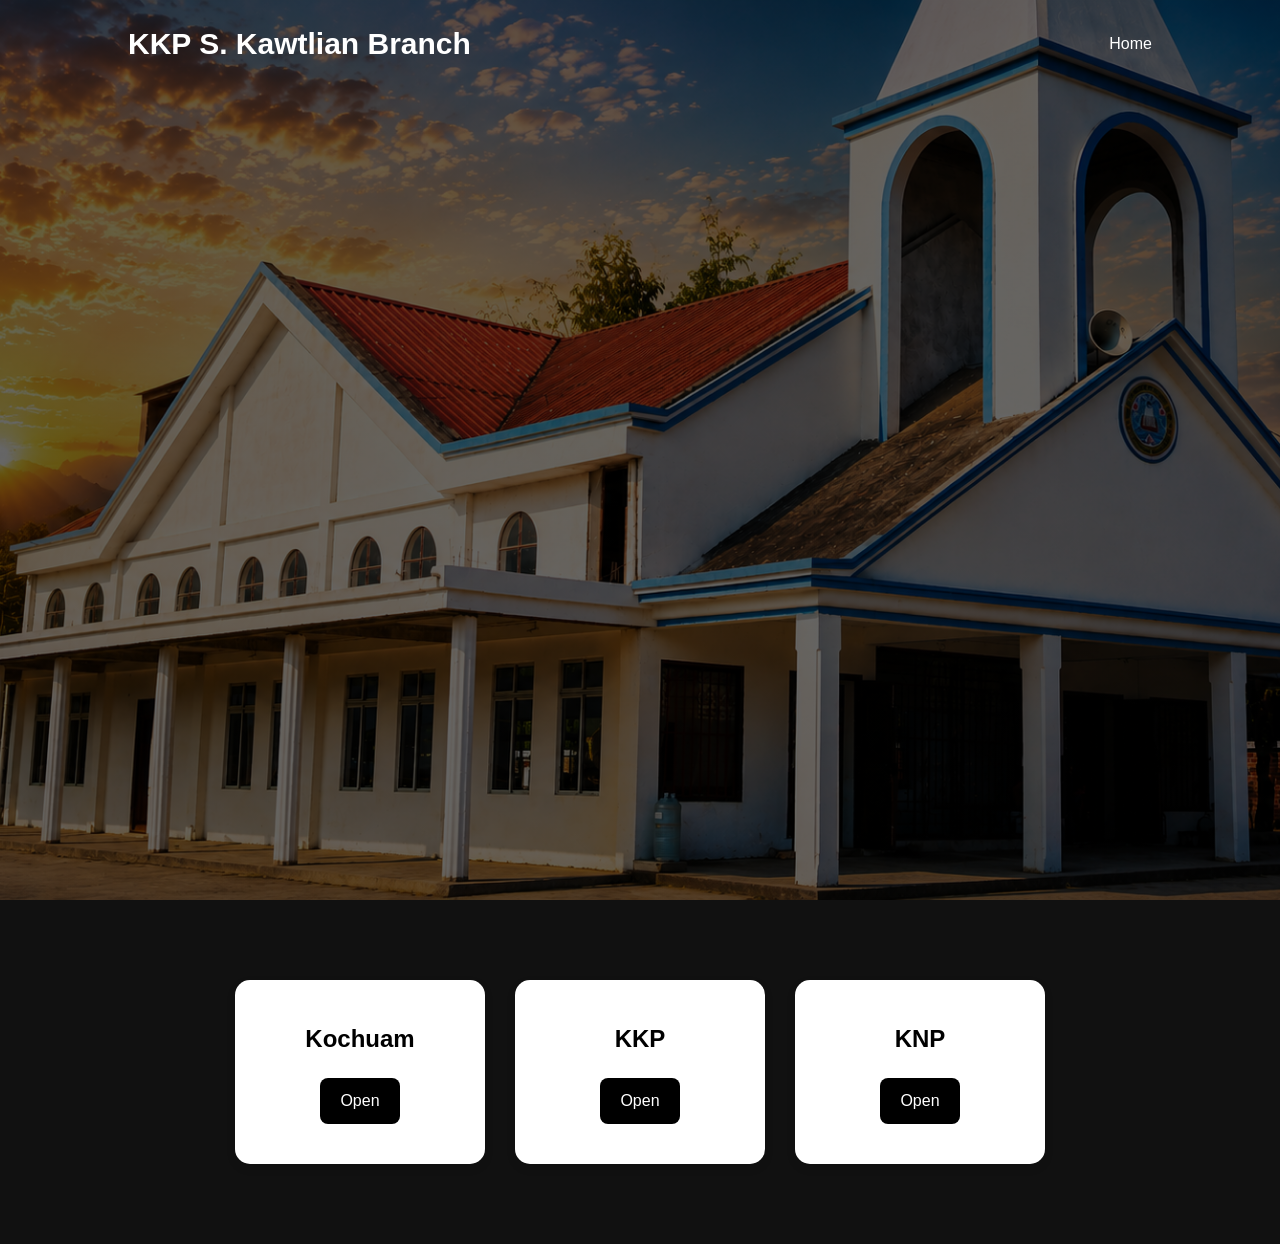
==== gallery.html @ a4f92d47 "update website" ====
<!DOCTYPE html>
<html lang="en">
<head>
  <meta charset="UTF-8">
  <meta name="viewport" content="width=device-width, initial-scale=1.0">

  <title>Gallery</title>

  <link rel="stylesheet" href="style.css">

  <style>

    .gallery-menu{
      display:flex;
      justify-content:center;
      gap:30px;
      flex-wrap:wrap;
      padding:80px 20px;
    }

    .gallery-card{
      background:white;
      padding:40px 20px;
      width:250px;
      text-align:center;
      border-radius:15px;
      box-shadow:0 4px 10px rgba(0,0,0,0.1);
    }

    .gallery-card h2{
      margin-bottom:20px;
    }

    .gallery-card a{
      display:inline-block;
      padding:10px 20px;
      background:black;
      color:white;
      text-decoration:none;
      border-radius:8px;
    }

  </style>

</head>

<body>

<header id="home">

  <nav>

    <h1 class="logo">
      KKP S. Kawtlian Branch
    </h1>

    <ul>
      <li><a href="index.html">Home</a></li>
    </ul>

  </nav>

</header>

<section class="gallery-menu">

  <div class="gallery-card">

    <h2>Kochuam</h2>

    <a href="kochuam.html">
      Open
    </a>

  </div>

  <div class="gallery-card">

    <h2>KKP</h2>

    <a href="kkp.html">
      Open
    </a>

  </div>

  <div class="gallery-card">

    <h2>KNP</h2>

    <a href="knp.html">
      Open
    </a>

  </div>

</section>

</body>
</html>
---- style.css ----
*{
  margin:0;
  padding:0;
  box-sizing:border-box;
  font-family:Arial, sans-serif;
}

html{
  scroll-behavior:smooth;
}

body{
  line-height:1.6;
  background:#f5f5f5;
}

/* HEADER */

header{
  height:100vh;

  background:
  linear-gradient(rgba(0,0,0,0.6),
  rgba(0,0,0,0.6)),
  url('background.png');

  background-size:cover;
  background-position:center;

  color:white;
}

/* NAVIGATION */

nav{
  display:flex;
  justify-content:space-between;
  align-items:center;
  padding:20px 10%;
}

.logo{
  font-size:30px;
}

nav ul{
  display:flex;
  list-style:none;
}

nav ul li{
  margin-left:20px;
}

nav ul li a{
  color:white;
  text-decoration:none;
  transition:0.3s;
}

nav ul li a:hover{
  color:gold;
}

/* HERO */

.hero{
  height:80vh;

  display:flex;
  flex-direction:column;
  justify-content:center;
  align-items:center;

  text-align:center;
}

.hero h2{
  font-size:55px;
}

.hero p{
  font-size:22px;
  margin:15px 0;
}

/* BUTTON */

.btn{
  display:inline-block;
  padding:12px 30px;

  background:gold;
  color:black;

  text-decoration:none;
  border-radius:30px;

  font-weight:bold;
  transition:0.3s;
}

.btn:hover{
  background:white;
}

/* SECTION */

.section{
  padding:80px 10%;
  text-align:center;
  background:white;
}

.section h2{
  font-size:45px;
  font-family:'Poppins', sans-serif;

  color:black;

  text-align:center;

  letter-spacing:3px;

  text-transform:uppercase;

  margin-bottom:30px;

  
}

.section h1{
  font-size:45px;
  font-family:'Poppins', sans-serif;

  color:white;

  text-align:center;

  letter-spacing:3px;

  text-transform:uppercase;

  margin-bottom:30px;

  text-shadow:
  0 0 10px rgba(255,255,255,0.4),
  0 0 20px rgba(255,255,255,0.2);
}

.dark{
  background:#111;
  color:white;
}

/* CARDS */

.cards{
    display:grid;
    grid-template-columns:repeat(auto-fit, minmax(200px, 1fr));
    gap:20px;

    max-width:900px;
    margin:auto;
}

.card{
    background:white;
    color:black;

    padding:15px;
    border-radius:15px;

    text-align:center;

    min-height:250px;

    display:flex;
    flex-direction:column;

    justify-content:flex-start;
    align-items:center;

    gap:5px;
}

.card img{
    width:150px;
    height:150px;

    object-fit:cover;

    border-radius:10px;
}

/* GALLERY */

.gallery{
  display:grid;

  grid-template-columns:
  repeat(auto-fit,minmax(250px,1fr));

  gap:20px;

  margin-top:40px;
}

.gallery img{
  width:100%;
  height:300px;

  object-fit:cover;

  border-radius:20px;

  transition:0.4s;
}

.gallery img:hover{
  transform:scale(1.05);
}

/* FOOTER */

footer{
  background:black;
  color:white;

  text-align:center;
  padding:20px;
}

/* MOBILE */

@media(max-width:768px){

  nav{
    flex-direction:column;
  }

  nav ul{
    margin-top:15px;
  }

  .hero h2{
    font-size:38px;
  }

}

/* FULLSCREEN IMAGE */

#lightbox{
  position:fixed;

  top:0;
  left:0;

  width:100%;
  height:100%;

  background:rgba(0,0,0,0.95);

  display:none;

  justify-content:center;
  align-items:center;

  z-index:9999;
}

#lightbox-img{
  max-width:90%;
  max-height:90%;

  border-radius:10px;
}

/* CLOSE BUTTON */

#close-btn{
  position:absolute;

  top:20px;
  right:40px;

  color:white;

  font-size:60px;
  font-weight:bold;

  cursor:pointer;

  z-index:10000;
}

.top-logo{
    width:100px;
    position:absolute;
    top:20px;
    left:20px;
}

body{
    margin:0;
}

header{
  height:100vh;

  background:
  linear-gradient(rgba(0,0,0,0.6),
  rgba(0,0,0,0.6)),
  url('background.png');

  background-size:cover;
  background-position:center;

  transition:background-position 0.1s;

  color:white;
}

/* LIGHTBOX */

#lightbox{
  display:none;
  position:fixed;
  top:0;
  left:0;
  width:100%;
  height:100%;
  background:rgba(0,0,0,0.9);
  justify-content:center;
  align-items:center;
  z-index:9999;
}

#lightbox img{
  max-width:90%;
  max-height:90%;
  border-radius:10px;
}

#close-btn{
  position:absolute;
  top:20px;
  right:30px;
  font-size:40px;
  color:white;
  cursor:pointer;
}

.back-btn{
  position:absolute;
  top:20px;
  left:20px;

  display:inline-block;
  padding:12px 25px;

  background:#222;
  color:white;

  text-decoration:none;
  border-radius:10px;

  transition:0.3s;
  font-size:18px;

  z-index:1000;
}

.back-btn:hover{
  background:gold;
  color:black;
}
}

.gallery-title{
  text-align:center;
  font-size:50px;
  margin-top:40px;
  margin-bottom:30px;
  color:white;
  letter-spacing:3px;
  text-transform:uppercase;

  background:linear-gradient(
    90deg,
    #ffffff,
    #cfcfcf
  );

  -webkit-background-clip:text;
  -webkit-text-fill-color:transparent;

  text-shadow:
    0 4px 15px rgba(0,0,0,0.3);
}

body{
  background:#111;
}

#contact h2{  
color:white;
}

@media(max-width:768px){

  nav{
    display:flex;
    justify-content:center;
    align-items:center;

    padding-top:110px;
    position:relative;
  }

  nav ul{
    display:flex;
    flex-wrap:wrap;
    justify-content:center;

    gap:10px;
    margin-top:10px;
  }

  nav ul li{
    margin-left:0;
  }

  .top-logo{
    width:75px;

    position:absolute;
    top:15px;
    left:15px;
  }

  .logo{
    font-size:22px;
    text-align:center;
  }

  .hero h2{
    font-size:32px;
  }

}
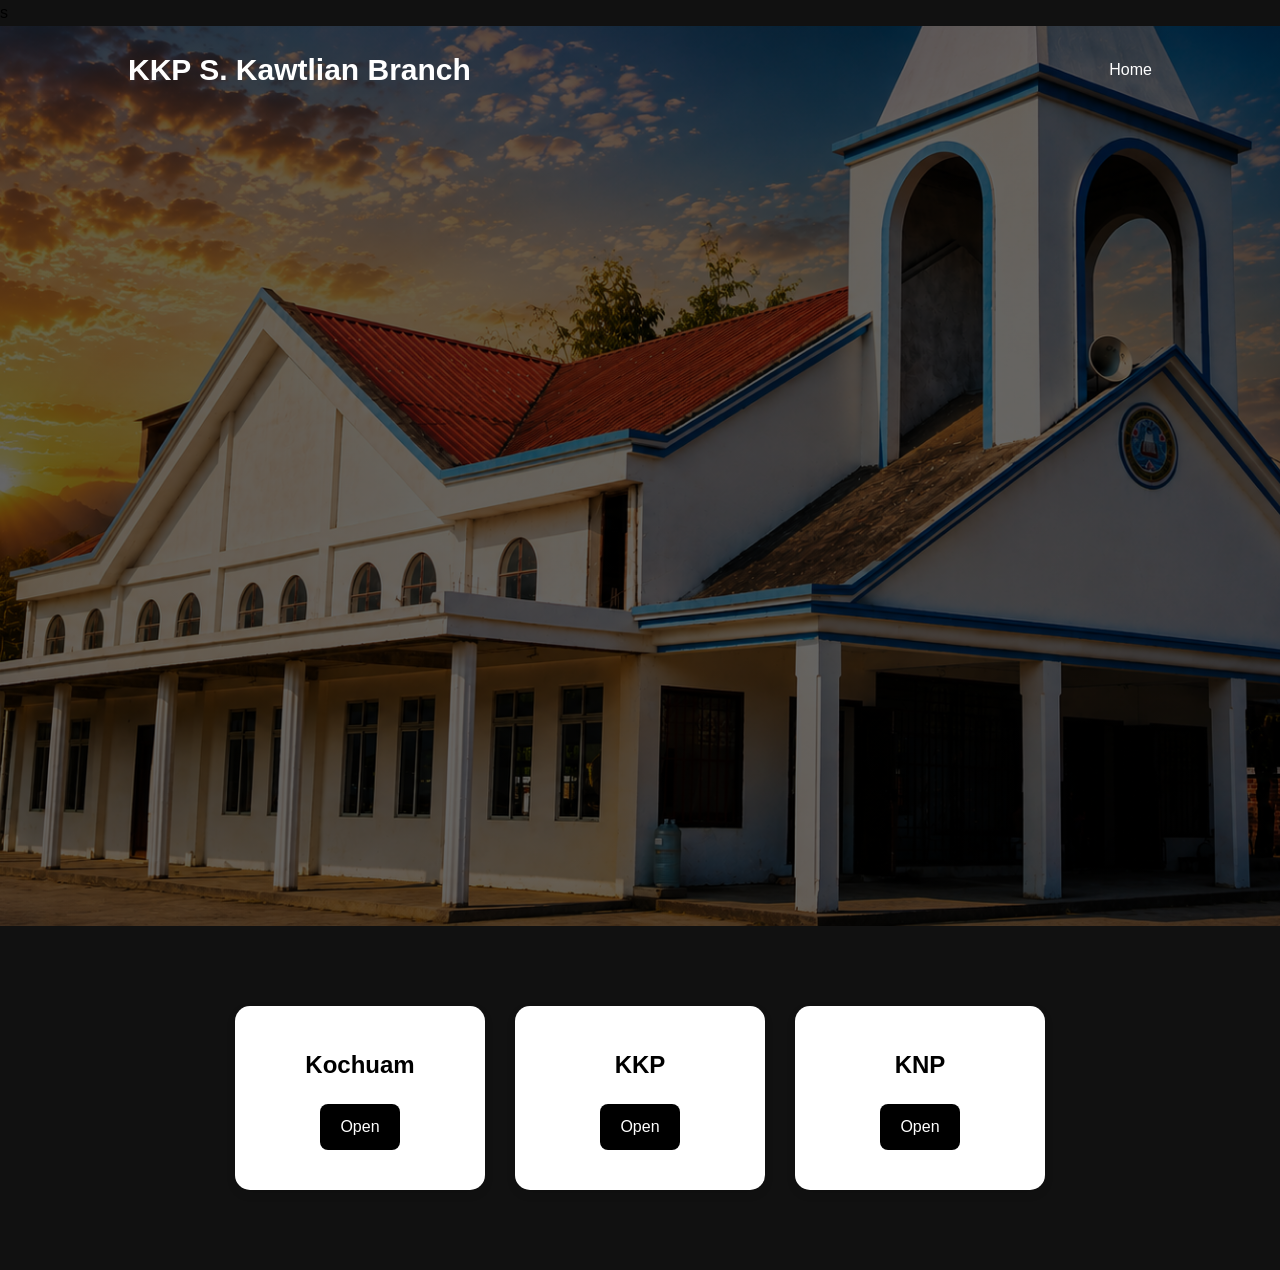
==== commit 59bcab1c: "Added PDF publication" ====
--- a/gallery.html
+++ b/gallery.html
@@ -44,7 +44,7 @@
 
 </head>
 
-<body>
+s<body>
 
 <header id="home">
 
--- a/style.css
+++ b/style.css
@@ -376,7 +376,6 @@
   background:gold;
   color:black;
 }
-}
 
 .gallery-title{
   text-align:center;
@@ -410,43 +409,34 @@
 
 @media(max-width:768px){
 
+  .top-logo{
+    width:70px;
+    top:15px;
+    left:15px;
+    z-index:1000;
+  }
+
   nav{
-    display:flex;
-    justify-content:center;
-    align-items:center;
-
-    padding-top:110px;
-    position:relative;
+    padding-top:100px;
+    flex-direction:column;
+    gap:15px;
   }
 
   nav ul{
     display:flex;
     flex-wrap:wrap;
     justify-content:center;
-
-    gap:10px;
-    margin-top:10px;
+    gap:12px;
   }
 
   nav ul li{
-    margin-left:0;
-  }
-
-  .top-logo{
-    width:75px;
-
-    position:absolute;
-    top:15px;
-    left:15px;
+    margin:0;
   }
 
   .logo{
     font-size:22px;
     text-align:center;
-  }
-
-  .hero h2{
-    font-size:32px;
+    padding:0 10px;
   }
 
 }
